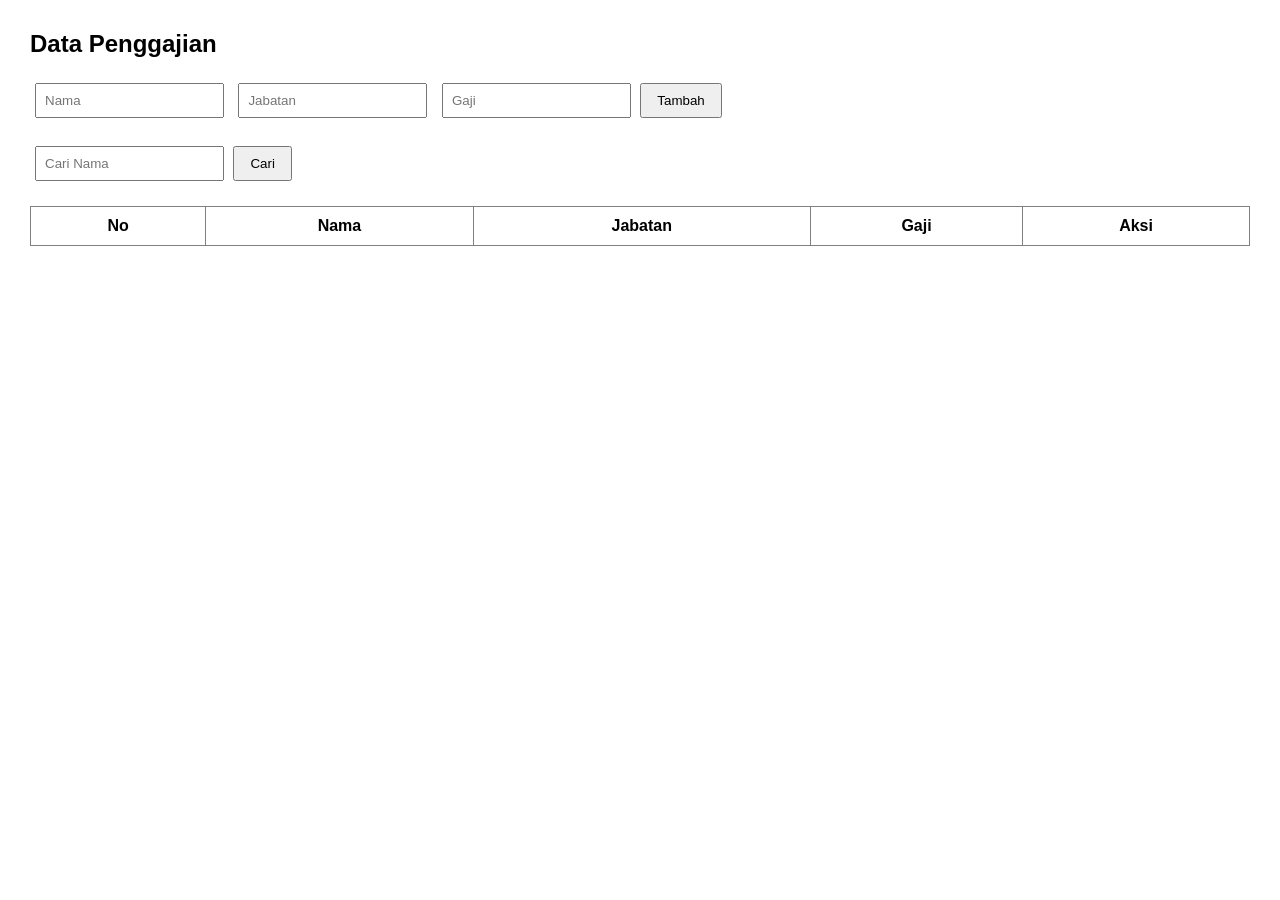
==== dashboard.html @ b3457443 "Menambahkan fitur login dan CRUD" ====
<!DOCTYPE html>
<html>
<head>

<meta charset="UTF-8">

<title>Dashboard</title>

<link rel="stylesheet" href="style.css">

</head>

<body>

<h2>Data Penggajian</h2>

<input type="text" id="nama" placeholder="Nama">

<input type="text" id="jabatan" placeholder="Jabatan">

<input type="number" id="gaji" placeholder="Gaji">

<button onclick="tambahData()">Tambah</button>

<br><br>

<input type="text" id="cari" placeholder="Cari Nama">

<button onclick="cariData()">Cari</button>

<table border="1">

<thead>

<tr>

<th>No</th>

<th>Nama</th>

<th>Jabatan</th>

<th>Gaji</th>

<th>Aksi</th>

</tr>

</thead>

<tbody id="tabel">

</tbody>

</table>

<script src="script.js"></script>

</body>
</html>
---- style.css ----
body{

font-family:Arial;

margin:30px;

}

.login{

width:300px;

margin:auto;

text-align:center;

}

input{

padding:8px;

margin:5px;

}

button{

padding:8px 15px;

}

table{

margin-top:20px;

width:100%;

border-collapse:collapse;

}

th,td{

padding:10px;

text-align:center;

}
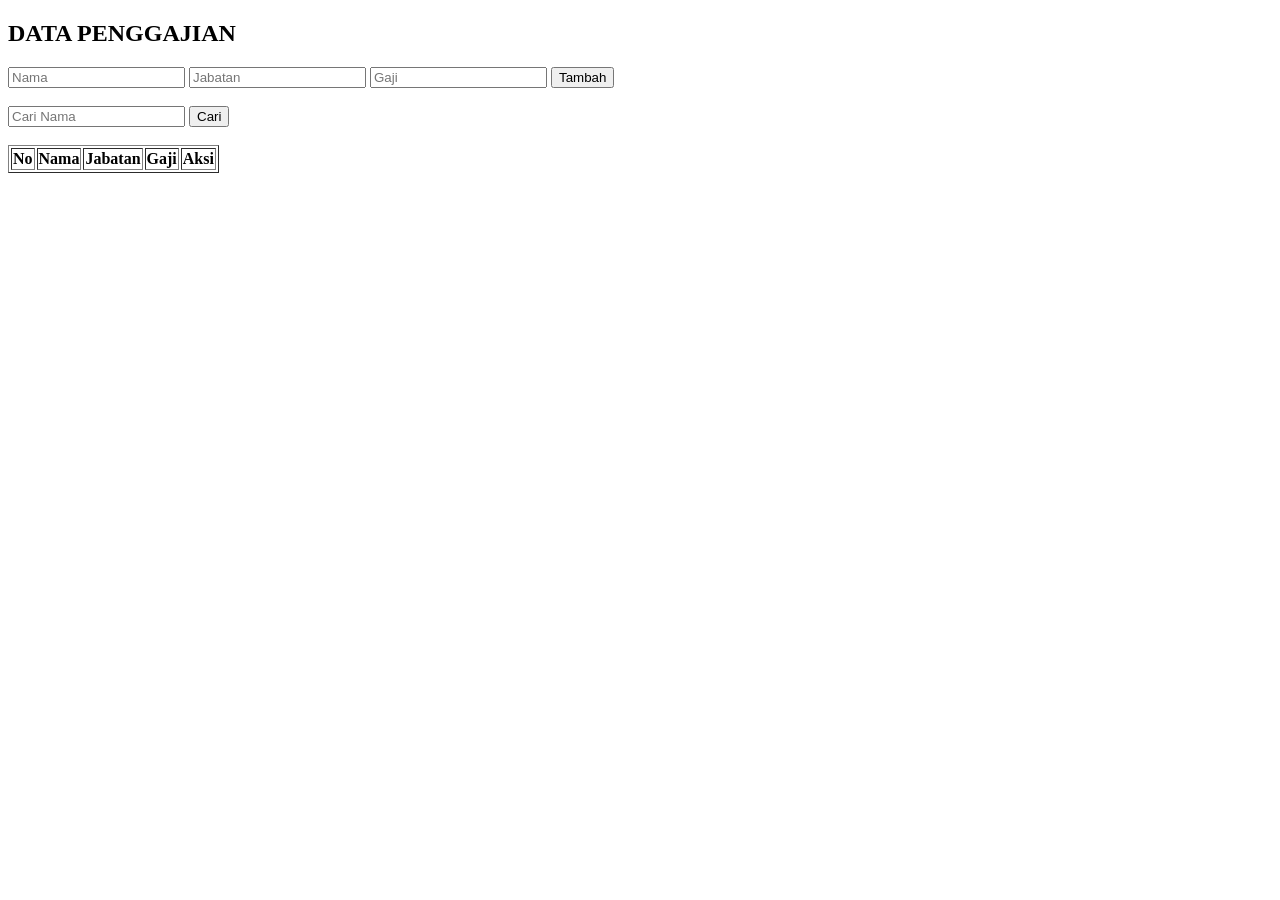
==== commit efa95869: "Menambahkan fitur login" ====
--- a/dashboard.html
+++ b/dashboard.html
@@ -1,18 +1,14 @@
 <!DOCTYPE html>
 <html>
 <head>
-
 <meta charset="UTF-8">
-
 <title>Dashboard</title>
-
 <link rel="stylesheet" href="style.css">
-
 </head>
 
 <body>
 
-<h2>Data Penggajian</h2>
+<h2>DATA PENGGAJIAN</h2>
 
 <input type="text" id="nama" placeholder="Nama">
 
@@ -27,6 +23,8 @@
 <input type="text" id="cari" placeholder="Cari Nama">
 
 <button onclick="cariData()">Cari</button>
+
+<br><br>
 
 <table border="1">
 
--- a/style.css
+++ b/style.css
@@ -1,49 +1,58 @@
-body{
+<!DOCTYPE html>
+<html>
+<head>
+<meta charset="UTF-8">
+<title>Dashboard</title>
+<link rel="stylesheet" href="style.css">
+</head>
 
-font-family:Arial;
+<body>
 
-margin:30px;
+<h2>DATA PENGGAJIAN</h2>
 
-}
+<input type="text" id="nama" placeholder="Nama">
 
-.login{
+<input type="text" id="jabatan" placeholder="Jabatan">
 
-width:300px;
+<input type="number" id="gaji" placeholder="Gaji">
 
-margin:auto;
+<button onclick="tambahData()">Tambah</button>
 
-text-align:center;
+<br><br>
 
-}
+<input type="text" id="cari" placeholder="Cari Nama">
 
-input{
+<button onclick="cariData()">Cari</button>
 
-padding:8px;
+<br><br>
 
-margin:5px;
+<table border="1">
 
-}
+<thead>
 
-button{
+<tr>
 
-padding:8px 15px;
+<th>No</th>
 
-}
+<th>Nama</th>
 
-table{
+<th>Jabatan</th>
 
-margin-top:20px;
+<th>Gaji</th>
 
-width:100%;
+<th>Aksi</th>
 
-border-collapse:collapse;
+</tr>
 
-}
+</thead>
 
-th,td{
+<tbody id="tabel">
 
-padding:10px;
+</tbody>
 
-text-align:center;
+</table>
 
-}+<script src="script.js"></script>
+
+</body>
+</html>
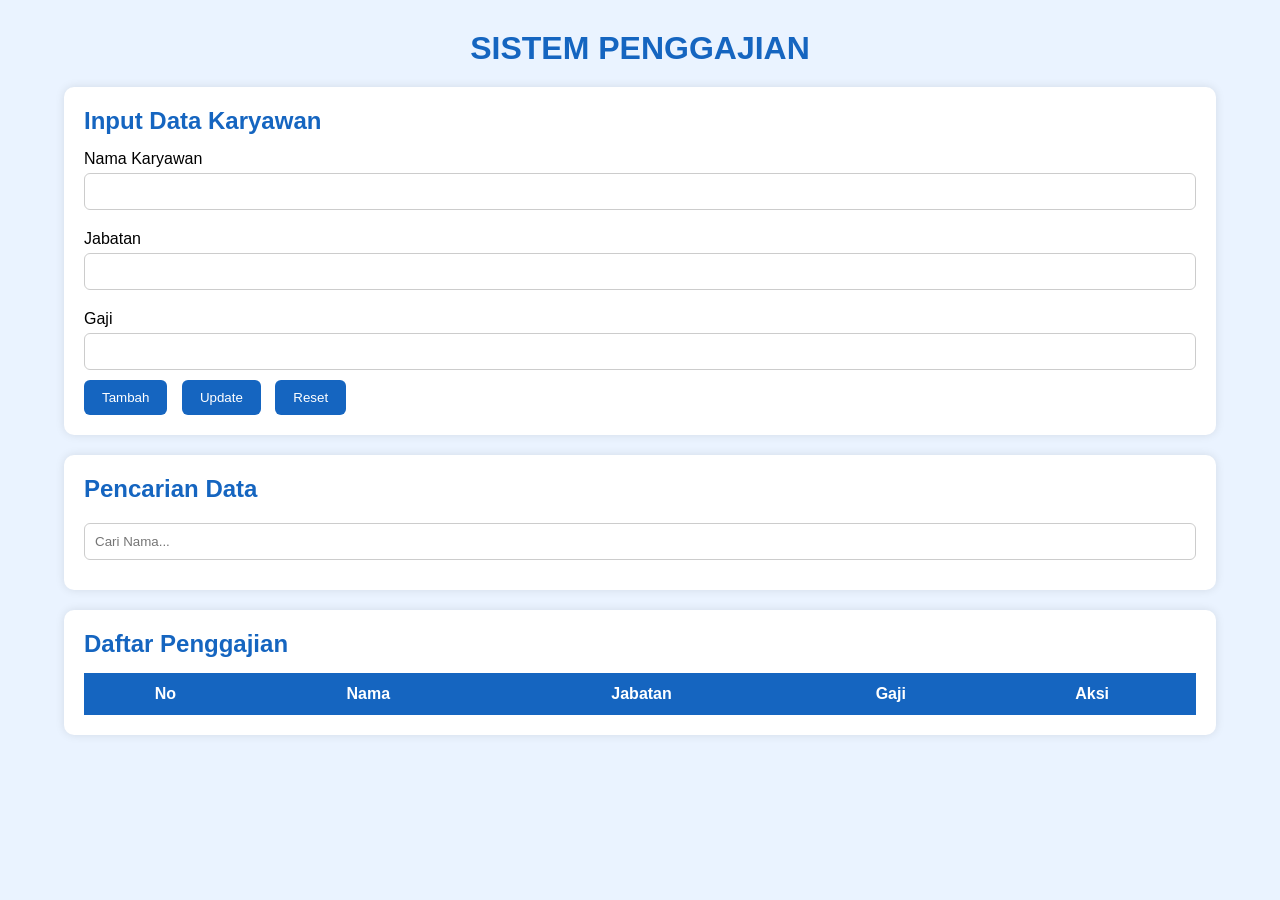
==== commit 68d866d4: "Menambahkan fitur login" ====
--- a/dashboard.html
+++ b/dashboard.html
@@ -1,32 +1,76 @@
 <!DOCTYPE html>
-<html>
+<html lang="id">
+
 <head>
+
 <meta charset="UTF-8">
-<title>Dashboard</title>
+<meta name="viewport" content="width=device-width, initial-scale=1.0">
+
+<title>Dashboard Sistem Penggajian</title>
+
 <link rel="stylesheet" href="style.css">
+
 </head>
 
 <body>
 
-<h2>DATA PENGGAJIAN</h2>
+<div class="container">
 
-<input type="text" id="nama" placeholder="Nama">
+<h1>SISTEM PENGGAJIAN</h1>
 
-<input type="text" id="jabatan" placeholder="Jabatan">
+<div class="card">
 
-<input type="number" id="gaji" placeholder="Gaji">
+<h2>Input Data Karyawan</h2>
 
-<button onclick="tambahData()">Tambah</button>
+<input type="hidden" id="indexEdit">
 
-<br><br>
+<label>Nama Karyawan</label>
 
-<input type="text" id="cari" placeholder="Cari Nama">
+<input type="text" id="nama">
 
-<button onclick="cariData()">Cari</button>
+<label>Jabatan</label>
 
-<br><br>
+<input type="text" id="jabatan">
 
-<table border="1">
+<label>Gaji</label>
+
+<input type="number" id="gaji">
+
+<div class="button-group">
+
+<button onclick="tambahData()">
+Tambah
+</button>
+
+<button onclick="updateData()">
+Update
+</button>
+
+<button onclick="resetForm()">
+Reset
+</button>
+
+</div>
+
+</div>
+
+<div class="card">
+
+<h2>Pencarian Data</h2>
+
+<input
+type="text"
+id="cari"
+placeholder="Cari Nama..."
+onkeyup="cariData()">
+
+</div>
+
+<div class="card">
+
+<h2>Daftar Penggajian</h2>
+
+<table>
 
 <thead>
 
@@ -46,13 +90,18 @@
 
 </thead>
 
-<tbody id="tabel">
+<tbody id="tabelData">
 
 </tbody>
 
 </table>
 
+</div>
+
+</div>
+
 <script src="script.js"></script>
 
 </body>
+
 </html>
--- a/style.css
+++ b/style.css
@@ -1,58 +1,145 @@
-<!DOCTYPE html>
-<html>
-<head>
-<meta charset="UTF-8">
-<title>Dashboard</title>
-<link rel="stylesheet" href="style.css">
-</head>
+*{
+    margin:0;
+    padding:0;
+    box-sizing:border-box;
+    font-family:Arial, Helvetica, sans-serif;
+}
 
-<body>
+body{
+    background:#eaf3ff;
+}
 
-<h2>DATA PENGGAJIAN</h2>
+/* LOGIN */
 
-<input type="text" id="nama" placeholder="Nama">
+.login-box{
+    width:400px;
+    background:white;
+    margin:80px auto;
+    padding:30px;
+    border-radius:12px;
+    box-shadow:0 0 15px rgba(0,0,0,0.2);
+}
 
-<input type="text" id="jabatan" placeholder="Jabatan">
+.login-box h1{
+    text-align:center;
+    color:#1565c0;
+    margin-bottom:10px;
+}
 
-<input type="number" id="gaji" placeholder="Gaji">
+.login-box p{
+    text-align:center;
+    margin-bottom:20px;
+}
 
-<button onclick="tambahData()">Tambah</button>
+.login-box input{
+    width:100%;
+    padding:12px;
+    margin-bottom:15px;
+    border:1px solid #ccc;
+    border-radius:8px;
+}
 
-<br><br>
+.login-box button{
+    width:100%;
+    padding:12px;
+    border:none;
+    background:#1565c0;
+    color:white;
+    border-radius:8px;
+    cursor:pointer;
+    font-size:16px;
+}
 
-<input type="text" id="cari" placeholder="Cari Nama">
+.login-box button:hover{
+    background:#0d47a1;
+}
 
-<button onclick="cariData()">Cari</button>
+.info{
+    margin-top:20px;
+    background:#f5f5f5;
+    padding:10px;
+    border-radius:8px;
+}
 
-<br><br>
+/* DASHBOARD */
 
-<table border="1">
+.container{
+    width:90%;
+    margin:30px auto;
+}
 
-<thead>
+.container h1{
+    text-align:center;
+    color:#1565c0;
+    margin-bottom:20px;
+}
 
-<tr>
+.card{
+    background:white;
+    padding:20px;
+    border-radius:10px;
+    margin-bottom:20px;
+    box-shadow:0 0 10px rgba(0,0,0,0.1);
+}
 
-<th>No</th>
+.card h2{
+    margin-bottom:15px;
+    color:#1565c0;
+}
 
-<th>Nama</th>
+label{
+    display:block;
+    margin-top:10px;
+}
 
-<th>Jabatan</th>
+input{
+    width:100%;
+    padding:10px;
+    margin-top:5px;
+    margin-bottom:10px;
+    border:1px solid #ccc;
+    border-radius:6px;
+}
 
-<th>Gaji</th>
+.button-group button{
+    padding:10px 18px;
+    margin-right:10px;
+    border:none;
+    border-radius:6px;
+    background:#1565c0;
+    color:white;
+    cursor:pointer;
+}
 
-<th>Aksi</th>
+.button-group button:hover{
+    background:#0d47a1;
+}
 
-</tr>
+table{
+    width:100%;
+    border-collapse:collapse;
+}
 
-</thead>
+table th{
+    background:#1565c0;
+    color:white;
+    padding:12px;
+}
 
-<tbody id="tabel">
+table td{
+    padding:10px;
+    text-align:center;
+    border-bottom:1px solid #ddd;
+}
 
-</tbody>
+table tr:hover{
+    background:#f1f7ff;
+}
 
-</table>
+button.edit{
+    background:green;
+}
 
-<script src="script.js"></script>
-
-</body>
-</html>+button.hapus{
+    background:red;
+}
